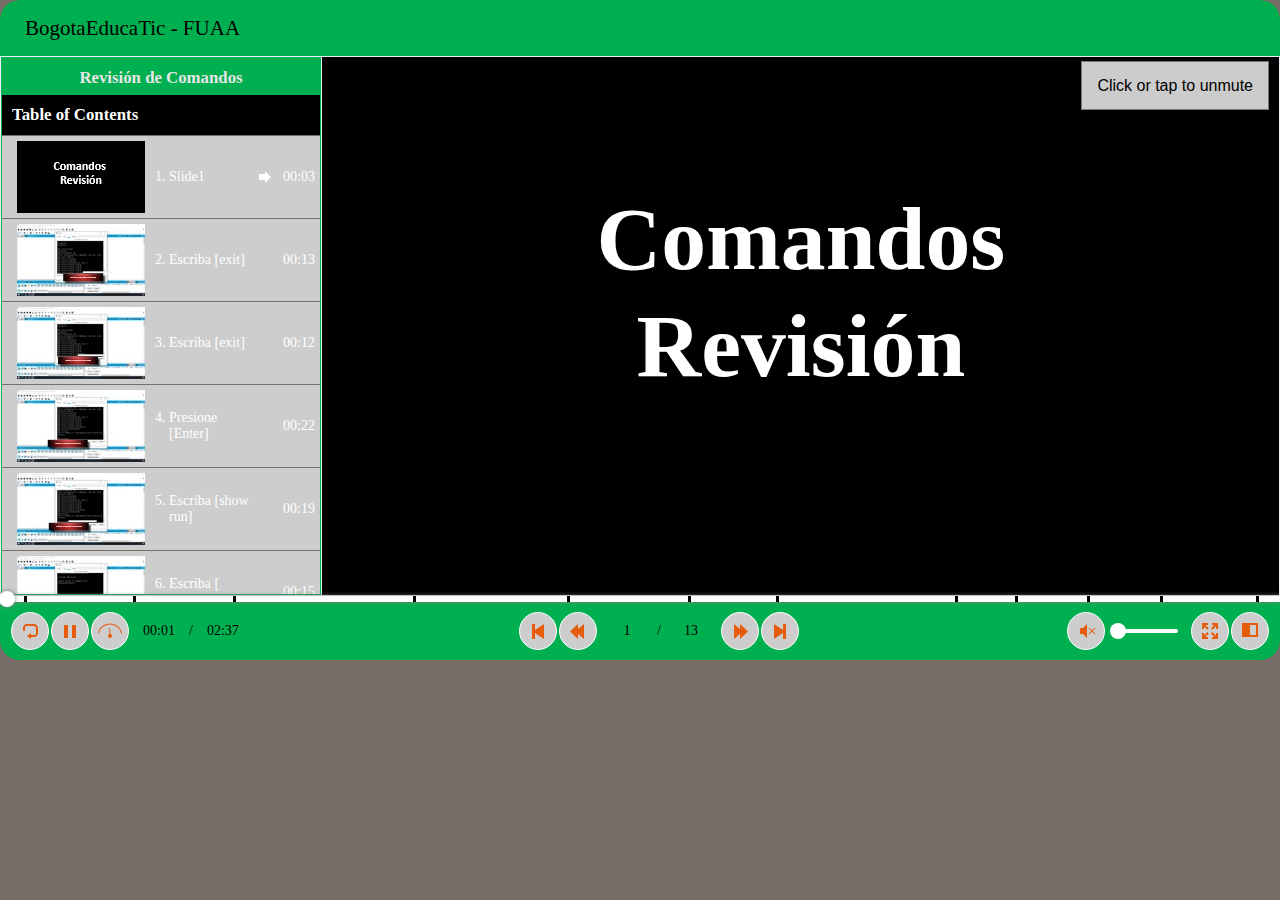
==== demo.html @ 7ae1236a "revisa comando primera" ====
﻿<!DOCTYPE html>
<html lang="es-CO" dir="ltr">
<head>
	<title>BogotaEducaTic - FUAA</title>
	<meta http-equiv="X-UA-Compatible" content="IE=Edge,chrome=1" />
	<meta http-equiv="Content-Type" content="text/html; charset=utf-8"/>
	<meta name="generator" content="ActivePresenter 7.5.4"/>
	<meta name="author" content="Revisión de Comandos" />
	<meta name="description" content=""/>
	<meta name="copyright" content=" " />
	
	<meta name="apple-mobile-web-app-capable" content="yes">
	<style>
		html {
			height: 100%;
		}
		body {
			height: 100%;
			margin: 0;
			padding: 0;
		}
		.ap-prez-container {
			position: relative;
			height: 100%;
			overflow: hidden;
			outline: none;
		}
	</style>
	<link rel="stylesheet" type="text/css" href="player/rlplayer.css" />
	<script type="text/javascript" src="player/rlplayer.js"></script>
	<script type="text/javascript" src="player/rlplayer.lang.es-CO.js"></script>
	
	
	
	
</head>
<body>
	<div id="q4gXaL83" class="ap-prez-container" lang="es-CO" dir="ltr">
		<script type="text/javascript">
			AtomiAP.open("rlprez.js", "q4gXaL83", {
				playMode: "Demo",
				preloader: {zIndex: 2,diameter: 200,density: 100,range: 1000,speed: 10,color:'#92D050',shape:'spiral'}
			});
		</script>
	</div>
</body>
</html>
---- player/rlplayer.css ----
/*!
 * ActivePresenter HTML5 Output File
 * Copyright (c) Atomi Systems, Inc. All rights reserved.
 * https://atomisystems.com/activepresenter/
 * Version: 7.5.4
 * Date: 2019.01.24
 */
.ap-no-select {
	-webkit-touch-callout: none; /* iOS Safari */
	-webkit-user-select: none; /* Safari */
	 -khtml-user-select: none; /* Konqueror HTML */
	   -moz-user-select: none; /* Firefox */
		-ms-user-select: none; /* Internet Explorer/Edge */
			user-select: none; /* Non-prefixed version, currently
								  supported by Chrome and Opera */
	cursor: default;
}

video::-webkit-media-controls { /* hide media controls by default */
	display:none !important;
}

.ap-fullscreen {
	position: absolute;
	left: 0 !important;
	top: 0 !important;
	width: 100% !important;
	height: 100% !important;
}
.ap-prez-container *:focus {
	outline: none;
}

.ap-prez-container[data-mode='1'] {
	background-color: rgb(119, 111, 103);
}

.ap-prez-container[data-mode='2'] {
	background-color: rgb(119, 111, 103);
}

.ap-prez-container[data-mode='3'] {
	background-color: rgb(119, 111, 103);
}

.ap-prez-container[data-mode='4'] {
	background-color: rgb(119, 111, 103);
}

/* Styling scrollbar - webkit only */
.ap-prez-container ::-webkit-scrollbar {
	width: 14px; /* Should greater than or equal 14px, otherwise horizontal scrollbar will display incorrectly*/
	height: 14px;
}

.ap-prez-container ::-webkit-scrollbar-track {
    background: #f1f1f1;
}

.ap-prez-container ::-webkit-scrollbar-thumb {
	background: #888;
	border-radius: 7px;
}

.ap-prez-container ::-webkit-scrollbar-thumb:hover {
	background: #555;
}

.ap-content-area {
	position: absolute;
	background-color: rgb(224, 224, 224);
	padding: 20px;
}

.ap-prez-container[data-mode='1'] .ap-content-area{
	background-color: rgb(232, 241, 250);
	padding: 1px;
}

.ap-prez-container[data-mode='2'] .ap-content-area{
	background-color: rgb(232, 241, 250);
	padding: 1px;
}

.ap-prez-container[data-mode='3'] .ap-content-area{
	background-color: rgb(232, 241, 250);
	padding: 1px;
}

.ap-prez-container[data-mode='4'] .ap-content-area{
	background-color: rgb(232, 241, 250);
	padding: 1px;
}

.ap-side-bar {
	position: absolute;
	width: 350px;
	display: flex;
	flex-direction: column;
	background-color: rgb(32, 32, 32);
	font-size: 14px;
	font-family: Tahoma;
	border-radius: 0px;
	overflow-x: hidden;
	overflow-y: auto;
}

.ap-prez-container[data-mode='1'] .ap-side-bar{
	width: 320px;
	color: rgb(230, 230, 230);
	font-family: Arial Rounded MT Bold;
	font-size: 14px;
	background-color: rgb(0, 176, 80);
}

.ap-prez-container[data-mode='2'] .ap-side-bar{
	width: 320px;
	color: rgb(230, 230, 230);
	font-family: Arial Rounded MT Bold;
	font-size: 14px;
	background-color: rgb(0, 176, 80);
}

.ap-prez-container[data-mode='3'] .ap-side-bar{
	width: 320px;
	color: rgb(230, 230, 230);
	font-family: Arial Rounded MT Bold;
	font-size: 14px;
	background-color: rgb(0, 176, 80);
}

.ap-prez-container[data-mode='4'] .ap-side-bar{
	width: 320px;
	color: rgb(230, 230, 230);
	font-family: Arial Rounded MT Bold;
	font-size: 14px;
	background-color: rgb(0, 176, 80);
}

.ap-side-bar-expand {
	width: 100% !important;
	right: 0 !important;
	border: none !important;
	border-radius: 0 !important;
	margin: 0 !important;
	min-height: 36px;
}

.ap-side-bar-expand .ap-button-icon {
	margin: auto 0 auto auto !important;
	min-width: 24px !important;
	width: 24px !important;
}

.ap-side-bar-expand svg {
	width: 24px !important;
	height: 36px !important;
}

.ap-side-bar-expand[icon-type='right'] svg:nth-child(1) {
	transform: translate(-50%, -50%) rotate(0deg) !important;
}

.ap-side-bar-expand[icon-type='left'] svg:nth-child(1) {
	transform: translate(-50%, -50%) rotate(180deg) !important;
}

.ap-side-bar-expand[icon-type='right'][data-value='true'] .ap-button-icon {
	margin-left: 0 !important;
}

.ap-prez-container[data-mode='1'] .ap-side-bar-expand svg *{
	fill: rgb(231, 92, 12);
}

.ap-prez-container[data-mode='2'] .ap-side-bar-expand svg *{
	fill: rgb(231, 92, 12);
}

.ap-prez-container[data-mode='3'] .ap-side-bar-expand svg *{
	fill: rgb(231, 92, 12);
}

.ap-prez-container[data-mode='4'] .ap-side-bar-expand svg *{
	fill: rgb(231, 92, 12);
}

.ap-presenter-info {
	display: flex;
	flex-direction: column;
	flex-shrink: 0;
	min-height: 1px; /*IE11*/
	margin: 1px;
}

.ap-presenter-info .ap-company-logo {
	display: block;
	width: 100%;
	min-height: 1px; /*IE11*/
}

.ap-presenter-info .ap-company-logo > img {
	display: block;
	margin: auto;
	max-width: 100%;
}

.ap-presenter-info .ap-presenter-image {
	display: block;
	width: 100%;
	min-height: 1px; /*IE11*/
}
.ap-presenter-info .ap-presenter-image > img {
	display: block;
	margin: auto;
	max-width: 100%;
	border-bottom: 1px solid rgb(127, 127, 127);
}
.ap-prez-container[data-mode='1'] .ap-presenter-info .ap-presenter-image > img {
	border-bottom-color: rgb(119, 111, 103);
}
.ap-prez-container[data-mode='2'] .ap-presenter-info .ap-presenter-image {
	border-bottom-color: rgb(119, 111, 103);
}
.ap-prez-container[data-mode='3'] .ap-presenter-info .ap-presenter-image {
	border-bottom-color: rgb(119, 111, 103);
}
.ap-prez-container[data-mode='4'] .ap-presenter-info .ap-presenter-image {
	border-bottom-color: rgb(119, 111, 103);
}

.ap-presenter-info .ap-presenter-video {
	display: block;
	max-width: 100%;
	min-height: 1px; /*IE11*/
	border-bottom: 1px solid rgb(127, 127, 127);
}
.ap-prez-container[data-mode='1'] .ap-presenter-info .ap-presenter-video {
	border-bottom-color: rgb(119, 111, 103);
}
.ap-prez-container[data-mode='2'] .ap-presenter-info .ap-presenter-video {
	border-bottom-color: rgb(119, 111, 103);
}
.ap-prez-container[data-mode='3'] .ap-presenter-info .ap-presenter-video {
	border-bottom-color: rgb(119, 111, 103);
}
.ap-prez-container[data-mode='4'] .ap-presenter-info .ap-presenter-video {
	border-bottom-color: rgb(119, 111, 103);
}
.ap-presenter-info .ap-presenter-video > video {
	display: block;
	margin: auto;
	max-width: 100%;
	max-height: 100%;
}

.ap-presenter-info .ap-presenter-name {
	padding: 10px 5px 5px 5px;
	text-align: center;
	font-weight: bold;
	font-size: 120%;
}

.ap-presenter-info .ap-presenter-desc {
	padding: 5px 5px 10px 5px;
	text-align: center;
	overflow: auto;
}

.ap-stage {
	width: 100%;
	height: 100%;
	position: absolute;
	text-decoration-skip-ink: none; /* Chrome only */
}

.ap-canvas {
	position: absolute;
	-webkit-overflow-scrolling: touch;
}

.ap-prez-state-btn {
	position: absolute;
	left: 50%;
	top: 50%;
	transform: translate(-50%, -50%) scale(0.1, 0.1);
	z-index: 1000;
	width: 128px;
	height: 128px;
	background-color: rgba(127, 127, 127, 0.5);
	transition: all 1.5s;
}

.ap-prez-state-btn[data-animating='false'] {
	opacity: 1;
	transform: translate(-50%, -50%) scale(0.1, 0.1);
}

.ap-prez-state-btn[data-animating='true'] {
	opacity: 0;
	transform: translate(-50%, -50%) scale(1, 1);
}

.ap-prez-state-btn svg {
	position: absolute;
	left: 50%;
	top: 50%;
	transform: translate(-50%, -50%) scale(3, 3);
}

.ap-prez-state-btn svg * {
	fill: rgb(255, 255, 255);
}

.ap-child-expand {
	position: absolute;
	top: 0px;
	left: 0px;
	width: 100%;
	height: 100%;
}
/* drop holder in sequence question */
.ap-ctrl-drop-placeholder {
	border: 2px solid yellow;
	margin: -2px;		/* = -border-width: to position correctly */
}

.ap-ctrl-dragsource-hilight,
.ap-ctrl-droptarget-hilight {
	outline: 2px solid yellow;
	outline-offset: 2px;
}
/*------------------------ Popup ------------------------*/
.ap-popup {
	top: 0;
	left: 0;
	z-index: 10;
	text-align: left;
	position: relative;
	border: 10px solid;
	width: 370px;
	padding: 10px;
	background-clip: padding-box;
	box-shadow: 0 4px 8px 0 rgba(0, 0, 0, 0.86), 0 6px 20px 0 rgba(0, 0, 0, 0.9);
}

.ap-prez-container[data-mode='1'] .ap-popup {
	font-family: Arial Rounded MT Bold;
	font-size: 14px;
	color: rgb(0, 0, 0);
	background-color: rgb(119, 111, 103);
	border-color: rgb(20, 94, 168);
}

.ap-prez-container[data-mode='2'] .ap-popup {
	font-family: Arial Rounded MT Bold;
	font-size: 14px;
	color: rgb(0, 0, 0);
	background-color: rgb(119, 111, 103);
	border-color: rgb(20, 94, 168);
}

.ap-prez-container[data-mode='3'] .ap-popup {
	font-family: Arial Rounded MT Bold;
	font-size: 14px;
	color: rgb(0, 0, 0);
	background-color: rgb(119, 111, 103);
	border-color: rgb(20, 94, 168);
}

.ap-prez-container[data-mode='4'] .ap-popup {
	font-family: Arial Rounded MT Bold;
	font-size: 14px;
	color: rgb(0, 0, 0);
	background-color: rgb(119, 111, 103);
	border-color: rgb(20, 94, 168);
}

.ap-popup .ap-popup-footer {
	border-top: 1px solid #DDDDDD;
	padding-top: 5px;
	margin-top: 10px;
	text-align: right;
}

.ap-popup .ap-popup-close {
	position: relative;
	display: inline-block;
	width: 20px;
	height: 20px;
	overflow: hidden;
}

.ap-popup .ap-popup-close::before {
	height: 8px;
	margin-top: -4px;
	transform: rotate(45deg);
	content: '';
	position: absolute;
	height: 3px;
	width: 100%;
	top: 50%;
	left: 0;
	margin-top: -1px;
}

.ap-prez-container[data-mode='1'] .ap-popup .ap-popup-close::before {
	background: rgb(0, 0, 0);
}

.ap-prez-container[data-mode='2'] .ap-popup .ap-popup-close::before {
	background: rgb(0, 0, 0);
}

.ap-prez-container[data-mode='3'] .ap-popup .ap-popup-close::before {
	background: rgb(0, 0, 0);
}

.ap-prez-container[data-mode='4'] .ap-popup .ap-popup-close::before {
	background: rgb(0, 0, 0);
}

.ap-popup .ap-popup-close::after {
	height: 8px;
	margin-top: -4px;
	transform: rotate(-45deg);
	content: '';
	position: absolute;
	height: 3px;
	width: 100%;
	top: 50%;
	left: 0;
	margin-top: -1px;
}

.ap-prez-container[data-mode='1'] .ap-popup .ap-popup-close::after {
	background: rgb(0, 0, 0);
}

.ap-prez-container[data-mode='2'] .ap-popup .ap-popup-close::after {
	background: rgb(0, 0, 0);
}

.ap-prez-container[data-mode='3'] .ap-popup .ap-popup-close::after {
	background: rgb(0, 0, 0);
}

.ap-prez-container[data-mode='4'] .ap-popup .ap-popup-close::after {
	background: rgb(0, 0, 0);
}

.ap-popup-overlay {
	position: absolute;
	top: 0px;
	left: 0px;
	height:100%;
	width:100%;
}

.ap-popup-hide {
	z-index:-10;
}

.ap-popup-overlayBG {
	background-color: #000;
	opacity: 0.5;
	z-index: 9;
}

.ap-popup *:focus {
	outline: #808080 dotted 1px;
}

/* attached resources */
.ap-resources-container {
	flex: 1;
	display: flex;
	flex-direction: column;
	margin: 1px;
	font-size: 13px;
	font-family: Tahoma;
	background-color: rgb(32, 32, 32);
	color: rgb(255, 255, 255);
	min-height: 0; /* Edge, FF issue */
}

.ap-prez-container > .ap-resources-container {
	border: 1px solid rgb(127, 127, 127);
	box-shadow: 0px 0px 5px rgb(0, 0, 0);
	margin: 15px;
	z-index: 5;
}

.ap-prez-container[data-mode='1'] .ap-resources-container {
	font-size: 14px;
	font-family: Arial Rounded MT Bold;
	background-color: rgb(0, 176, 240);
	color: rgb(0, 0, 0);
	border-color: rgb(20, 94, 168);
}

.ap-prez-container[data-mode='2'] .ap-resources-container {
	font-size: 14px;
	font-family: Arial Rounded MT Bold;
	background-color: rgb(0, 176, 240);
	color: rgb(0, 0, 0);
	border-color: rgb(20, 94, 168);
}

.ap-prez-container[data-mode='3'] .ap-resources-container {
	font-size: 14px;
	font-family: Arial Rounded MT Bold;
	background-color: rgb(0, 176, 240);
	color: rgb(0, 0, 0);
	border-color: rgb(20, 94, 168);
}

.ap-prez-container[data-mode='4'] .ap-resources-container {
	font-size: 14px;
	font-family: Arial Rounded MT Bold;
	background-color: rgb(0, 176, 240);
	color: rgb(0, 0, 0);
	border-color: rgb(20, 94, 168);
}

.ap-resources-container *:focus {
	outline: #808080 dotted 1px;
}

.ap-resources-pane-header {
	flex: none;
	border-bottom: 1px solid rgb(127, 127, 127);
	display: flex;
	flex-direction: row;
	padding: 10px;
}
.ap-prez-container[data-mode='1'] .ap-resources-pane-header {
	border-bottom-color: rgb(119, 111, 103);
}
.ap-prez-container[data-mode='2'] .ap-resources-pane-header {
	border-bottom-color: rgb(119, 111, 103);
}
.ap-prez-container[data-mode='3'] .ap-resources-pane-header {
	border-bottom-color: rgb(119, 111, 103);
}
.ap-prez-container[data-mode='4'] .ap-resources-pane-header {
	border-bottom-color: rgb(119, 111, 103);
}

.ap-resources-pane-content {
	overflow-y: auto;
	height: 100%;
}

.ap-resources-pane-content li {
	margin: 10px 10px 10px 0px;
}

.ap-resources-pane-content li a {
	text-decoration: none;
}

.ap-prez-container[data-mode='1'] .ap-resources-pane-content li a {
	color: rgb(0, 0, 0);
}
.ap-prez-container[data-mode='2'] .ap-resources-pane-content li a {
	color: rgb(0, 0, 0);
}
.ap-prez-container[data-mode='3'] .ap-resources-pane-content li a {
	color: rgb(0, 0, 0);
}
.ap-prez-container[data-mode='4'] .ap-resources-pane-content li a {
	color: rgb(0, 0, 0);
}

.ap-resources-pane-content li a:hover{
	text-decoration: underline;
}

/*------------------------ Table of contents ------------------------*/

.ap-toc-container {
	flex: 1;
	display: flex;
	flex-direction: column;
	margin: 1px;
	font-size: 13px;
	font-family: Tahoma;
	background-color: rgb(32, 32, 32);
	color: rgb(255, 255, 255);
	min-height: 0; /* Edge, FF issue */
}

.ap-toc-content-wrapper {
	flex: 1;
	min-height: 200px;
}

.ap-prez-container > .ap-toc-container {
	border: 1px solid rgb(224, 224, 224);
	box-shadow: 0px 0px 5px rgb(0, 0, 0);
	margin: 15px;
	z-index: 5;
}

.ap-prez-container[data-mode='1'] .ap-toc-container {
	font-size: 14px;
	font-family: Arial Rounded MT Bold;
	background-color: rgb(0, 0, 0);
	color: rgb(255, 255, 255);
	border-color: rgb(20, 94, 168);
}

.ap-prez-container[data-mode='2'] .ap-toc-container {
	font-size: 14px;
	font-family: Arial Rounded MT Bold;
	background-color: rgb(0, 0, 0);
	color: rgb(255, 255, 255);
	border-color: rgb(20, 94, 168);
}

.ap-prez-container[data-mode='3'] .ap-toc-container {
	font-size: 14px;
	font-family: Arial Rounded MT Bold;
	background-color: rgb(0, 0, 0);
	color: rgb(255, 255, 255);
	border-color: rgb(20, 94, 168);
}

.ap-prez-container[data-mode='4'] .ap-toc-container {
	font-size: 14px;
	font-family: Arial Rounded MT Bold;
	background-color: rgb(0, 0, 0);
	color: rgb(255, 255, 255);
	border-color: rgb(20, 94, 168);
}

.ap-toc-container *:focus {
	outline: #808080 dotted 1px;
}

.ap-toc-header {
	flex: none;
	border-bottom: 1px solid rgb(127, 127, 127);
	display: flex;
	flex-direction: row;
	padding: 10px;
}
.ap-prez-container[data-mode='1'] .ap-toc-header {
	border-bottom-color: rgb(119, 111, 103);
	background-color: rgb(0, 0, 0);
}
.ap-prez-container[data-mode='2'] .ap-toc-header {
	border-bottom-color: rgb(119, 111, 103);
	background-color: rgb(0, 0, 0);
}
.ap-prez-container[data-mode='3'] .ap-toc-header {
	border-bottom-color: rgb(119, 111, 103);
	background-color: rgb(0, 0, 0);
}
.ap-prez-container[data-mode='4'] .ap-toc-header {
	border-bottom-color: rgb(119, 111, 103);
	background-color: rgb(0, 0, 0);
}

.ap-toc-header > .ap-toc-header-text {
	display: inline-block;
	flex: 1;
	font-weight: bold;
	font-size: 120%;
	margin-top: auto;
	margin-bottom: auto;
}

.ap-toc-header > .ap-button {
	display: inline-block;
	margin-top: auto;
	margin-bottom: auto;
	width: 36px;
	height: 28px;
	border: none;
	border-radius: 0px;
}

.ap-toc {
	width: 100%;
	border-spacing: 0px;
}

.ap-toc td {
	padding: 5px;
	border-bottom: 1px solid rgb(127, 127, 127);
}

/* table of contents entries */
.ap-toc-entry {
	height: 40px;
}
.ap-prez-container[data-mode='1'] .ap-toc-entry td {
	border-bottom-color: rgb(119, 111, 103);
}
.ap-prez-container[data-mode='2'] .ap-toc-entry td {
	border-bottom-color: rgb(119, 111, 103);
}
.ap-prez-container[data-mode='3'] .ap-toc-entry td {
	border-bottom-color: rgb(119, 111, 103);
}
.ap-prez-container[data-mode='4'] .ap-toc-entry td {
	border-bottom-color: rgb(119, 111, 103);
}

.ap-prez-container[data-mode='1'] .ap-toc-entry[data-status="incomplete"] {
	background-color: rgb(205, 205, 205);
}

.ap-prez-container[data-mode='2'] .ap-toc-entry[data-status="incomplete"] {
	background-color: rgb(205, 205, 205);
}

.ap-prez-container[data-mode='3'] .ap-toc-entry[data-status="incomplete"] {
	background-color: rgb(205, 205, 205);
}

.ap-prez-container[data-mode='4'] .ap-toc-entry[data-status="incomplete"] {
	background-color: rgb(205, 205, 205);
}

.ap-prez-container[data-mode='1'] .ap-toc-entry:hover[data-status="incomplete"] {
	background-color: rgb(146, 208, 80);
}

.ap-prez-container[data-mode='2'] .ap-toc-entry:hover[data-status="incomplete"] {
	background-color: rgb(146, 208, 80);
}

.ap-prez-container[data-mode='3'] .ap-toc-entry:hover[data-status="incomplete"] {
	background-color: rgb(146, 208, 80);
}

.ap-prez-container[data-mode='4'] .ap-toc-entry:hover[data-status="incomplete"] {
	background-color: rgb(146, 208, 80);
}

.ap-prez-container[data-mode='1'] .ap-toc-entry[data-status="current"] {
	background-color: rgb(205, 205, 205);
}

.ap-prez-container[data-mode='2'] .ap-toc-entry[data-status="current"] {
	background-color: rgb(205, 205, 205);
}

.ap-prez-container[data-mode='3'] .ap-toc-entry[data-status="current"] {
	background-color: rgb(205, 205, 205);
}

.ap-prez-container[data-mode='4'] .ap-toc-entry[data-status="current"] {
	background-color: rgb(205, 205, 205);
}

.ap-prez-container[data-mode='1'] .ap-toc-entry:hover[data-status="current"] {
	background-color: rgb(146, 208, 80);
}

.ap-prez-container[data-mode='2'] .ap-toc-entry:hover[data-status="current"] {
	background-color: rgb(146, 208, 80);
}

.ap-prez-container[data-mode='3'] .ap-toc-entry:hover[data-status="current"] {
	background-color: rgb(146, 208, 80);
}

.ap-prez-container[data-mode='4'] .ap-toc-entry:hover[data-status="current"] {
	background-color: rgb(146, 208, 80);
}

.ap-prez-container[data-mode='1'] .ap-toc-entry[data-status="completed"] {
	background-color: rgb(119, 111, 103);
}

.ap-prez-container[data-mode='2'] .ap-toc-entry[data-status="completed"] {
	background-color: rgb(119, 111, 103);
}

.ap-prez-container[data-mode='3'] .ap-toc-entry[data-status="completed"] {
	background-color: rgb(119, 111, 103);
}

.ap-prez-container[data-mode='4'] .ap-toc-entry[data-status="completed"] {
	background-color: rgb(119, 111, 103);
}

.ap-prez-container[data-mode='1'] .ap-toc-entry:hover[data-status="completed"] {
	background-color: rgb(146, 208, 80);
}

.ap-prez-container[data-mode='2'] .ap-toc-entry:hover[data-status="completed"] {
	background-color: rgb(146, 208, 80);
}

.ap-prez-container[data-mode='3'] .ap-toc-entry:hover[data-status="completed"] {
	background-color: rgb(146, 208, 80);
}

.ap-prez-container[data-mode='4'] .ap-toc-entry:hover[data-status="completed"] {
	background-color: rgb(146, 208, 80);
}

.ap-toc-entry-content {
	width: 100%;
	display: table;
	padding-left: 5px;
}

.ap-toc-entry-icon {
	width: 16px;
	height: 16px;
	display: table-cell;
	vertical-align: middle;
	cursor: pointer;
}

.ap-toc-entry .ap-toc-entry-icon svg {
	display: none;
}

.ap-toc-entry[aria-expanded="false"] .ap-toc-entry-icon svg:nth-child(1) {
	display: block;
}

.ap-toc-entry[aria-expanded="true"] .ap-toc-entry-icon svg:nth-child(2) {
	display: block;
}

.ap-toc-entry-thumbnail {
	padding-right: 5px;
	display: table-cell;
	vertical-align: middle;
}

.ap-toc-entry-content-text {
	width: 100%;
	display: table-cell;
	padding-left: 5px;
	vertical-align: middle;
}

.ap-toc-entry-numbering {
	padding-right: 5px;
	display: table-cell;
}

.ap-toc-entry-content-slide-name {
	padding-left: 3px;
	display: table-cell;
	width: 100%;
}

.ap-toc-entry-status-icon {
	width: 16px;
	height: 16px;
	display: table-cell;
	vertical-align: middle;
}

.ap-toc-entry .ap-toc-entry-status-icon svg {
	display: none;
}

.ap-toc-entry[data-status="current"] .ap-toc-entry-status-icon svg:nth-child(1) {
	display: block;
}

.ap-toc-entry[data-status="completed"] .ap-toc-entry-status-icon svg:nth-child(2) {
	display: block;
}

.ap-prez-container[data-mode='1'] .ap-toc-entry .ap-toc-entry-icon svg *,
.ap-prez-container[data-mode='1'] .ap-toc-entry .ap-toc-entry-status-icon svg * {
	fill: rgb(255, 255, 255) !important;
}

.ap-prez-container[data-mode='2'] .ap-toc-entry .ap-toc-entry-icon svg *,
.ap-prez-container[data-mode='2'] .ap-toc-entry .ap-toc-entry-status-icon svg * {
	fill: rgb(255, 255, 255) !important;
}

.ap-prez-container[data-mode='3'] .ap-toc-entry .ap-toc-entry-icon svg *,
.ap-prez-container[data-mode='3'] .ap-toc-entry .ap-toc-entry-status-icon svg * {
	fill: rgb(255, 255, 255) !important;
}

.ap-prez-container[data-mode='4'] .ap-toc-entry .ap-toc-entry-icon svg *,
.ap-prez-container[data-mode='4'] .ap-toc-entry .ap-toc-entry-status-icon svg * {
	fill: rgb(255, 255, 255) !important;
}

.ap-toc-entry-duration {
	text-align: center;
	vertical-align: middle;
	display: table-cell;
}

/* Button and label */
.ap-button {
	position: relative;
	display: flex;
	margin: auto 1px auto 1px;
	border-style: solid;
	border-width: 1px;
	background-color: none;
	border-color: rgb(127, 127, 127);
	border-radius: 50%;
	height: 36px; /*IE11*/
	align-items: center;
}

.ap-button:focus {
	outline: #808080 dotted 1px;
}

.ap-button[data-has-label='true'] {
	border-radius: 5px;
}

.ap-button-icon {
	min-width: 36px;  /*IE11*/
	width: 36px;
	height: 36px;
	pointer-events: none;
}

.ap-button .ap-button-icon {
	display: inline-block;
	position: relative;
	margin: auto;
}

.ap-button[data-has-icon='false'] .ap-button-icon {
	display: none;
}

.ap-button .ap-button-label {
	display: none;
}

.ap-button[data-has-label='true'] .ap-button-label {
	display: inline-block;
	position: relative;
	margin: auto;
	padding: 0px 10px 0px 0px;
	vertical-align: center; /*IE11*/
	pointer-events: none;
	text-transform: uppercase;
	white-space: nowrap;
}

.ap-prez-container[data-mode='1'] .ap-button {
	background-color: rgb(205, 205, 205);
	border-color: rgb(255, 255, 255);
}

.ap-prez-container[data-mode='2'] .ap-button {
	background-color: rgb(205, 205, 205);
	border-color: rgb(255, 255, 255);
}

.ap-prez-container[data-mode='3'] .ap-button {
	background-color: rgb(205, 205, 205);
	border-color: rgb(255, 255, 255);
}

.ap-prez-container[data-mode='4'] .ap-button {
	background-color: rgb(205, 205, 205);
	border-color: rgb(255, 255, 255);
}

.ap-prez-container[data-mode='1'] .ap-button:hover {
	background-color: rgb(0, 0, 0);
}

.ap-prez-container[data-mode='2'] .ap-button:hover {
	background-color: rgb(0, 0, 0);
}

.ap-prez-container[data-mode='3'] .ap-button:hover {
	background-color: rgb(0, 0, 0);
}

.ap-prez-container[data-mode='4'] .ap-button:hover {
	background-color: rgb(0, 0, 0);
}

.ap-prez-container[data-mode='1'] .ap-button:active {
	background-color: rgb(119, 111, 103);
}

.ap-prez-container[data-mode='2'] .ap-button:active {
	background-color: rgb(119, 111, 103);
}

.ap-prez-container[data-mode='3'] .ap-button:active {
	background-color: rgb(119, 111, 103);
}

.ap-prez-container[data-mode='4'] .ap-button:active {
	background-color: rgb(119, 111, 103);
}

.ap-button svg {
	position: absolute;
	display: block;
	width: 36px;
	height: 28px;
	top: 50%;
	left: 50%;
	transform: translate(-50%, -50%);
	pointer-events: none;
}

.ap-prez-container[data-mode='1'] .ap-button svg * {
	fill: rgb(231, 92, 12) !important;
}

.ap-prez-container[data-mode='2'] .ap-button svg * {
	fill: rgb(231, 92, 12) !important;
}

.ap-prez-container[data-mode='3'] .ap-button svg * {
	fill: rgb(231, 92, 12) !important;
}

.ap-prez-container[data-mode='4'] .ap-button svg * {
	fill: rgb(231, 92, 12) !important;
}

.ap-prez-container[data-mode='1'] .ap-button:hover svg * {
	fill: rgb(146, 208, 80) !important;
}

.ap-prez-container[data-mode='2'] .ap-button:hover svg * {
	fill: rgb(146, 208, 80) !important;
}

.ap-prez-container[data-mode='3'] .ap-button:hover svg * {
	fill: rgb(146, 208, 80) !important;
}

.ap-prez-container[data-mode='4'] .ap-button:hover svg * {
	fill: rgb(146, 208, 80) !important;
}

.ap-prez-container[data-mode='1'] .ap-button:active svg * {
	fill: rgb(0, 0, 0) !important;
}

.ap-prez-container[data-mode='2'] .ap-button:active svg * {
	fill: rgb(0, 0, 0) !important;
}

.ap-prez-container[data-mode='3'] .ap-button:active svg * {
	fill: rgb(0, 0, 0) !important;
}

.ap-prez-container[data-mode='4'] .ap-button:active svg * {
	fill: rgb(0, 0, 0) !important;
}

.ap-prez-container[data-mode='1'] .ap-button .ap-button-label {
	color: rgb(231, 92, 12) !important;
}

.ap-prez-container[data-mode='2'] .ap-button .ap-button-label {
	color: rgb(231, 92, 12) !important;
}

.ap-prez-container[data-mode='3'] .ap-button .ap-button-label {
	color: rgb(231, 92, 12) !important;
}

.ap-prez-container[data-mode='4'] .ap-button .ap-button-label {
	color: rgb(231, 92, 12) !important;
}

.ap-prez-container[data-mode='1'] .ap-button:hover .ap-button-label {
	color: rgb(146, 208, 80) !important;
}

.ap-prez-container[data-mode='2'] .ap-button:hover .ap-button-label {
	color: rgb(146, 208, 80) !important;
}

.ap-prez-container[data-mode='3'] .ap-button:hover .ap-button-label {
	color: rgb(146, 208, 80) !important;
}

.ap-prez-container[data-mode='4'] .ap-button:hover .ap-button-label {
	color: rgb(146, 208, 80) !important;
}

.ap-prez-container[data-mode='1'] .ap-button:active .ap-button-label {
	color: rgb(0, 0, 0) !important;
}

.ap-prez-container[data-mode='2'] .ap-button:active .ap-button-label {
	color: rgb(0, 0, 0) !important;
}

.ap-prez-container[data-mode='3'] .ap-button:active .ap-button-label {
	color: rgb(0, 0, 0) !important;
}

.ap-prez-container[data-mode='4'] .ap-button:active .ap-button-label {
	color: rgb(0, 0, 0) !important;
}

/* Tool-specific css */
.ap-button.ap-tool-play[data-value="false"] svg:nth-child(1){
	display: none;
}

.ap-button.ap-tool-play[data-value="true"] svg:nth-child(2){
	display: none;
}

.ap-button.ap-tool-speed svg {
	display: none;
}

.ap-button.ap-tool-speed[data-value="0.5"] svg:nth-child(1){
	display: block;
}

.ap-button.ap-tool-speed[data-value="1"] svg:nth-child(2){
	display: block;
}

.ap-button.ap-tool-speed[data-value="1.5"] svg:nth-child(3){
	display: block;
}

.ap-button.ap-tool-speed[data-value="2"] svg:nth-child(4){
	display: block;
}

.ap-button.ap-tool-sound[data-value="true"] svg:nth-child(1){
	display: none;
}

.ap-button.ap-tool-sound[data-value="false"] svg:nth-child(2){
	display: none;
}

.ap-button.ap-tool-toc[data-value="true"] svg:nth-child(1){
	display: none;
}

.ap-button.ap-tool-toc[data-value="false"] svg:nth-child(2){
	display: none;
}

.ap-button.ap-tool-sidebar[data-value="true"] svg:nth-child(1){
	display: none;
}

.ap-button.ap-tool-sidebar[data-value="false"] svg:nth-child(2){
	display: none;
}

.ap-button.ap-tool-cc[data-value="true"] svg:nth-child(1){
	display: none;
}

.ap-button.ap-tool-cc[data-value="false"] svg:nth-child(2){
	display: none;
}

.ap-button.ap-tool-displaymode svg {
	display: none;
}

.ap-button.ap-tool-displaymode[data-value="0"] svg:nth-child(1){
	display: block;
}

.ap-button.ap-tool-displaymode[data-value="1"] svg:nth-child(2){
	display: block;
}

.ap-button.ap-tool-displaymode[data-value="2"] svg:nth-child(3){
	display: block;
}
/* Label */

.ap-label {
	position: relative;
	display: inline-block;
	min-width: 36px;
	background-color: none;
	margin: auto 1px auto 1px;
	text-align: center;
	padding: 0px 10px 0px 10px;
}

/* Slider */
.ap-slider {
	position: relative;
	display: inline-block;
	overflow: visible;
	min-width: 60px;
	height: 36px;
	background-color: none;
	margin: auto 12px auto 12px;
	flex-shrink: 1;
	-ms-flex-negative: 2;
}

.ap-slider:focus {
	outline: #808080 dotted 1px;
}

.ap-slider-thumb {
	position: absolute;
	display: block;
	top: 50%;
	left: 0px;
	transform: translate(0, -50%);
	cursor: pointer;
	height: 16px;
	width: 16px;
	background-color: rgb(255, 255, 255);
	border: none;
	border-radius: 50%;
}

.ap-prez-container[data-mode='1'] .ap-slider-thumb {
	background-color: rgb(255, 255, 255);
}

.ap-prez-container[data-mode='2'] .ap-slider-thumb {
	background-color: rgb(255, 255, 255);
}

.ap-prez-container[data-mode='3'] .ap-slider-thumb {
	background-color: rgb(255, 255, 255);
}

.ap-prez-container[data-mode='4'] .ap-slider-thumb {
	background-color: rgb(255, 255, 255);
}

.ap-prez-container[data-mode='1'] .ap-slider-thumb:hover {
	background-color: rgb(205, 205, 205);
}

.ap-prez-container[data-mode='2'] .ap-slider-thumb:hover {
	background-color: rgb(205, 205, 205);
}

.ap-prez-container[data-mode='3'] .ap-slider-thumb:hover {
	background-color: rgb(205, 205, 205);
}

.ap-prez-container[data-mode='4'] .ap-slider-thumb:hover {
	background-color: rgb(205, 205, 205);
}

.ap-slider-track {
	position: absolute;
	display: block;
	width: 100%;
	left: 0px;
	top: 50%;
	height: 4px;
	transform: translate(0, -50%);
	background-color: rgb(255, 255, 255);
	border-radius: 2px;
}

.ap-prez-container[data-mode='1'] .ap-slider-track {
	background-color: rgb(255, 255, 255);
}

.ap-prez-container[data-mode='2'] .ap-slider-track {
	background-color: rgb(255, 255, 255);
}

.ap-prez-container[data-mode='3'] .ap-slider-track {
	background-color: rgb(255, 255, 255);
}

.ap-prez-container[data-mode='4'] .ap-slider-track {
	background-color: rgb(255, 255, 255);
}

.ap-slider-track-lower {
	display: block;
	height: 100%;
	top: 0px;
	left: 0px;
	width: 0%;
	background-color: rgb(255, 0, 0);
	border-radius: 2px;
}

.ap-prez-container[data-mode='1'] .ap-slider-track-lower {
	background-color: rgb(241, 241, 241);
}

.ap-prez-container[data-mode='2'] .ap-slider-track-lower {
	background-color: rgb(241, 241, 241);
}

.ap-prez-container[data-mode='3'] .ap-slider-track-lower {
	background-color: rgb(241, 241, 241);
}

.ap-prez-container[data-mode='4'] .ap-slider-track-lower {
	background-color: rgb(241, 241, 241);
}

.ap-slider-marker {
	position: absolute;
	display: block;
	height: 100%;
	top: 0px;
	left: 0px;
	width: 3px;
	background-color: rgb(255, 255, 0);
}

.ap-prez-container[data-mode='1'] .ap-slider-marker {
	background-color: rgb(0, 0, 0);
}

.ap-prez-container[data-mode='2'] .ap-slider-marker {
	background-color: rgb(0, 0, 0);
}

.ap-prez-container[data-mode='3'] .ap-slider-marker {
	background-color: rgb(0, 0, 0);
}

.ap-prez-container[data-mode='4'] .ap-slider-marker {
	background-color: rgb(0, 0, 0);
}

.ap-slider-tooltip {
	display:none;
	position:absolute;
	width: auto;
	height: auto;
	text-align: center;
	padding: 10px;
	border-radius: 5px;
	border: 1px solid rgb(127, 127, 127);
	box-shadow: 0px 0px 5px rgb(0, 0, 0);
}

.ap-slider-tooltip img {
	padding: 10px;
	width: 128px;
	height: 72px;
}
/* Toolbars */

.ap-toolbar {
	font-size: 13px;
	font-family: Tahoma;
	color: rgb(255, 255, 255);
	background-color: rgb(32, 32, 32);
	z-index: 3;
	/* IE 11 */
	min-height: 1px;
	align-items: center;
}

.ap-prez-container[data-mode='1'] .ap-toolbar,
.ap-prez-container[data-mode='1'] .ap-slider-tooltip {
	font-size: 14px;
	font-family: Arial Rounded MT Bold;
	color: rgb(0, 0, 0);
	background-color: rgb(0, 176, 80);
	border-color: rgb(20, 94, 168);
}

.ap-prez-container[data-mode='2'] .ap-toolbar,
.ap-prez-container[data-mode='2'] .ap-slider-tooltip {
	font-size: 14px;
	font-family: Arial Rounded MT Bold;
	color: rgb(0, 0, 0);
	background-color: rgb(0, 176, 80);
	border-color: rgb(20, 94, 168);
}

.ap-prez-container[data-mode='3'] .ap-toolbar,
.ap-prez-container[data-mode='3'] .ap-slider-tooltip {
	font-size: 14px;
	font-family: Arial Rounded MT Bold;
	color: rgb(0, 0, 0);
	background-color: rgb(0, 176, 80);
	border-color: rgb(20, 94, 168);
}

.ap-prez-container[data-mode='4'] .ap-toolbar,
.ap-prez-container[data-mode='4'] .ap-slider-tooltip {
	font-size: 14px;
	font-family: Arial Rounded MT Bold;
	color: rgb(0, 0, 0);
	background-color: rgb(0, 176, 80);
	border-color: rgb(20, 94, 168);
}

.ap-toolbar-top {
	position: absolute;
	display: flex;
	justify-content: space-between;
	z-index: 3;
	padding: 10px;
	min-height: 36px; /* No resource button */
}

.ap-toolbar-top > .ap-tool-projectname {
	font-size: 150%;
	margin-left: 15px;
}

.ap-toolbar-bottom {
	position: absolute;
	display: flex;
	justify-content: space-between;
	z-index: 3;
	padding: 10px;
}

/* menu and menu items */
.ap-menu {
	font-family: Tahoma;
	font-size: 13px;
	color: rgb(255, 255, 255);
	background-color: rgb(32, 32, 32);
	border: 1px solid rgb(127, 127, 127);
	border-radius: 3px;
	padding: 2px;
	display: table;
	z-index: 5;
	position: absolute;
	width: max-content;
	box-shadow: 0px 0px 5px rgb(0, 0, 0);
}

.ap-prez-container[data-mode='1'] .ap-menu {
	font-family: Arial Rounded MT Bold;
	font-size: 14px;
	color: rgb(0, 0, 0);
	background-color: rgb(119, 111, 103);
	border-color: rgb(20, 94, 168);
}

.ap-prez-container[data-mode='2'] .ap-menu {
	font-family: Arial Rounded MT Bold;
	font-size: 14px;
	color: rgb(0, 0, 0);
	background-color: rgb(119, 111, 103);
	border-color: rgb(20, 94, 168);
}

.ap-prez-container[data-mode='3'] .ap-menu {
	font-family: Arial Rounded MT Bold;
	font-size: 14px;
	color: rgb(0, 0, 0);
	background-color: rgb(119, 111, 103);
	border-color: rgb(20, 94, 168);
}

.ap-prez-container[data-mode='4'] .ap-menu {
	font-family: Arial Rounded MT Bold;
	font-size: 14px;
	color: rgb(0, 0, 0);
	background-color: rgb(119, 111, 103);
	border-color: rgb(20, 94, 168);
}

.ap-menu-item {
	display: table-row;
	cursor: pointer;
	line-height: 2.5;
	white-space: nowrap;
	height: 36px;
	background-color: none;
}

.ap-menu-item:focus {
	outline: #808080 dotted 1px;
}

.ap-prez-container[data-mode='1'] .ap-menu-item:hover {
	background-color:rgb(48, 131, 214);
}

.ap-prez-container[data-mode='2'] .ap-menu-item:hover {
	background-color:rgb(48, 131, 214);
}

.ap-prez-container[data-mode='3'] .ap-menu-item:hover {
	background-color:rgb(48, 131, 214);
}

.ap-prez-container[data-mode='4'] .ap-menu-item:hover {
	background-color:rgb(48, 131, 214);
}

.ap-menu-item-icon {
	display: table-cell;
	vertical-align: middle;
	width: 16px;
	height: 16px;
	padding: 5px;
}

.ap-menu-item-icon svg {
	display: none;
}

.ap-prez-container[data-mode='1'] .ap-menu-item-icon svg * {
	fill: rgb(0, 0, 0);
}

.ap-prez-container[data-mode='2'] .ap-menu-item-icon svg * {
	fill: rgb(0, 0, 0);
}

.ap-prez-container[data-mode='3'] .ap-menu-item-icon svg * {
	fill: rgb(0, 0, 0);
}

.ap-prez-container[data-mode='4'] .ap-menu-item-icon svg * {
	fill: rgb(0, 0, 0);
}

.ap-menu-item-label {
	display: table-cell;
	vertical-align: middle;
	padding: 0 5px;
	min-width: 20px;
}

.ap-menu-item[role="menuitemradio"][aria-checked="true"] .ap-menu-item-icon svg {
	display: block;
}

.ap-menu-item[role="menuitemcheckbox"] .ap-menu-item-toggle-container {
	display: table-cell;
	vertical-align: middle;
	margin: 10px;
}

.ap-menu-item[role="menuitemcheckbox"] .ap-menu-item-toggle {
	display: block;
	position: relative;
	width: 36px;
	height: 14px;
	margin: auto;
}

.ap-menu-item[role="menuitemcheckbox"] .ap-menu-item-toggle-bar {
	display: block;
	position: absolute;
	top: 0px;
	left: 0px;
	width: 100%;
	height: 100%;
	border-radius: 8px;
	transition: all .08s cubic-bezier(0.4,0.0,1,1);
}

.ap-menu-item[role="menuitemcheckbox"] .ap-menu-item-toggle-button {
	display: block;
	position: absolute;
	top: 50%;
	transform: translate(0, -50%);
	width: 20px;
	height: 20px;
	border-radius: 50%;
	box-shadow: 0 1px 5px 0 rgba(0,0,0,0.6);
	transition: all .08s cubic-bezier(0.4,0.0,1,1);
}

.ap-menu-item[role="menuitemcheckbox"][aria-checked="false"] .ap-menu-item-toggle-bar {
	background-color: rgb(188, 188, 188);
}

.ap-menu-item[role="menuitemcheckbox"][aria-checked="true"] .ap-menu-item-toggle-bar {
	background-color: rgb(255, 0, 0);
}

.ap-menu-item[role="menuitemcheckbox"][aria-checked="false"] .ap-menu-item-toggle-button {
	left: 0px;
	background-color: rgb(96, 96, 96);
}

.ap-menu-item[role="menuitemcheckbox"][aria-checked="true"] .ap-menu-item-toggle-button {
	right: 0px;
	background-color: rgb(255, 255, 255);
}

/* Same as Slider track's colors */
.ap-prez-container[data-mode='1'] .ap-menu-item[role="menuitemcheckbox"][aria-checked="false"] .ap-menu-item-toggle-bar {
	background-color: rgb(255, 255, 255);
}

.ap-prez-container[data-mode='2'] .ap-menu-item[role="menuitemcheckbox"][aria-checked="false"] .ap-menu-item-toggle-bar {
	background-color: rgb(255, 255, 255);
}

.ap-prez-container[data-mode='3'] .ap-menu-item[role="menuitemcheckbox"][aria-checked="false"] .ap-menu-item-toggle-bar {
	background-color: rgb(255, 255, 255);
}

.ap-prez-container[data-mode='4'] .ap-menu-item[role="menuitemcheckbox"][aria-checked="false"] .ap-menu-item-toggle-bar {
	background-color: rgb(255, 255, 255);
}

.ap-prez-container[data-mode='1'] .ap-menu-item[role="menuitemcheckbox"][aria-checked="true"] .ap-menu-item-toggle-bar {
	background-color: rgb(241, 241, 241);
}

.ap-prez-container[data-mode='2'] .ap-menu-item[role="menuitemcheckbox"][aria-checked="true"] .ap-menu-item-toggle-bar {
	background-color: rgb(241, 241, 241);
}

.ap-prez-container[data-mode='3'] .ap-menu-item[role="menuitemcheckbox"][aria-checked="true"] .ap-menu-item-toggle-bar {
	background-color: rgb(241, 241, 241);
}

.ap-prez-container[data-mode='4'] .ap-menu-item[role="menuitemcheckbox"][aria-checked="false"] .ap-menu-item-toggle-bar {
	background-color: rgb(241, 241, 241);
}

.ap-menu-item[aria-haspopup="true"] .ap-menu-item-icon svg {
	display: block;
}

.ap-menu-item.ap-tool-menu-back {
	border-bottom: 1px solid rgb(127, 127, 127);
}

.ap-menu-item.ap-tool-menu-back .ap-menu-item-icon svg {
	display: block;
}

/* Media control */
.ap-media-toolbar[media-type='video'] {
	position: absolute;
	width: 100%;
	height: 100%;
	text-shadow: 0 0 2px rgba(0,0,0,0.1);
	transform: translateZ(0); /* fix bug: toolbar is under video on Chrome */
}

.ap-media-toolbar[media-type='audio'] {
	position: absolute;
	display: flex;
	flex-direction: row;
	width: 100%;
	bottom: 0;
	border-radius: 5px;
}

.ap-prez-container[data-mode='1'] .ap-media-toolbar[media-type='audio'] {
	background-color: rgb(205, 205, 205);
}

.ap-prez-container[data-mode='2'] .ap-media-toolbar[media-type='audio'] {
	background-color: rgb(205, 205, 205);
}

.ap-prez-container[data-mode='3'] .ap-media-toolbar[media-type='audio'] {
	background-color: rgb(205, 205, 205);
}

.ap-prez-container[data-mode='4'] .ap-media-toolbar[media-type='audio'] {
	background-color: rgb(205, 205, 205);
}

.ap-media-toolbar-bottom {
	position: absolute;
	width: 100%;
	height: 50px;
	bottom: 0;
	background-image: linear-gradient(rgba(66, 66, 66, 0), rgba(66, 66, 66, 0.3));
}

.ap-prez-container[data-mode='1'] .ap-media-toolbar svg *{
	fill: rgb(231, 92, 12);
}

.ap-prez-container[data-mode='2'] .ap-media-toolbar svg *{
	fill: rgb(231, 92, 12);
}

.ap-prez-container[data-mode='3'] .ap-media-toolbar svg *{
	fill: rgb(231, 92, 12);
}

.ap-prez-container[data-mode='4'] .ap-media-toolbar svg *{
	fill: rgb(231, 92, 12);
}

.ap-media-toolbar[media-type='video'] .ap-media-play {
	position: absolute;
	left: 0;
	right: 0;
	top: 0;
	bottom: 0;
	margin: auto;
	width: 80px;
	height: 80px;
	opacity: 0.8;
	border-radius: 50%;
}

.ap-media-toolbar[media-type='audio'] .ap-media-play {
	position: relative;
	margin: auto;
	height: 28px;
}

.ap-prez-container[data-mode='1'] .ap-media-toolbar[media-type='video'] .ap-media-play {
	background-color: rgb(205, 205, 205);
}

.ap-prez-container[data-mode='2'] .ap-media-toolbar[media-type='video'] .ap-media-play {
	background-color: rgb(205, 205, 205);
}

.ap-prez-container[data-mode='3'] .ap-media-toolbar[media-type='video'] .ap-media-play {
	background-color: rgb(205, 205, 205);
}

.ap-prez-container[data-mode='4'] .ap-media-toolbar[media-type='video'] .ap-media-play {
	background-color: rgb(205, 205, 205);
}

.ap-media-toolbar[media-type='video'] .ap-media-play-icon {
	position: absolute;
	left: 22px;
	top: 26px;
}

.ap-media-play[data-value="false"] svg:nth-child(1) {
	display: none;
}

.ap-media-play[data-value="true"] svg:nth-child(2) {
	display: none;
}

.ap-media-tool-container {
	position: absolute;
	height: 28px;
	width: 100%;
}

.ap-media-tool-left {
	position: absolute;
	left: 0;
	width: 50%;
	height: 100%;
	padding-left: 15px;
}

.ap-media-time-label {
	line-height: 28px;
	font-size: 13px;
	font-family: Tahoma;
}

.ap-media-toolbar[media-type='audio'] .ap-media-time-label {
	margin: auto 12px auto auto;
	white-space: nowrap;
}

.ap-prez-container[data-mode='1'] .ap-media-time-label {
	color: rgb(0, 0, 0);
}

.ap-prez-container[data-mode='2'] .ap-media-time-label {
	color: rgb(0, 0, 0);
}

.ap-prez-container[data-mode='3'] .ap-media-time-label {
	color: rgb(0, 0, 0);
}

.ap-prez-container[data-mode='4'] .ap-media-time-label {
	color: rgb(0, 0, 0);
}

.ap-media-tool-right {
	position: absolute;
	display: flex;
	direction: rtl;
	right: 0;
	width: 50%;
	height: 100%;
	padding-right: 6px;
	float: right;
}

.ap-media-toolbar[media-type='audio'] .ap-media-mute {
	position: relative;
	margin: auto;
	height: 28px;
}

.ap-media-mute[data-value="false"] svg:nth-child(1) {
	display: none;
}

.ap-media-mute[data-value="true"] svg:nth-child(2) {
	display: none;
}

.ap-media-toolbar[media-type='video'] .ap-media-progressbar {
	position: absolute;
	height: 20px;
	bottom: 4px;
	left: 15px;
	right: 15px;
}

.ap-media-toolbar[media-type='audio'] .ap-media-progressbar {
	position: relative;
	width: 100%;
	height: 100%;
	margin: auto;
	flex-shrink: 1;
	-ms-flex-negative: 2;
}

.ap-media-progress-background {
	position: absolute;
	top: 8px;
	width: 100%;
	height: 4px;
}

.ap-media-toolbar[media-type='audio'] .ap-media-progress-background {
	top: 4px;
}

.ap-prez-container[data-mode='1'] .ap-media-progress-background {
	background-color: rgb(255, 255, 255);
}

.ap-prez-container[data-mode='2'] .ap-media-progress-background {
	background-color: rgb(255, 255, 255);
}

.ap-prez-container[data-mode='3'] .ap-media-progress-background {
	background-color: rgb(255, 255, 255);
}

.ap-prez-container[data-mode='4'] .ap-media-progress-background {
	background-color: rgb(255, 255, 255);
}

.ap-media-play-progress {
	position: absolute;
	top: 8px;
	width: 100%;
	height: 4px;
	transform-origin: 0 0;
}

.ap-media-toolbar[media-type='audio'] .ap-media-play-progress {
	top: 4px;
}

.ap-prez-container[data-mode='1'] .ap-media-play-progress {
	background-color: rgb(241, 241, 241);
}

.ap-prez-container[data-mode='2'] .ap-media-play-progress {
	background-color: rgb(241, 241, 241);
}

.ap-prez-container[data-mode='3'] .ap-media-play-progress {
	background-color: rgb(241, 241, 241);
}

.ap-prez-container[data-mode='4'] .ap-media-play-progress {
	background-color: rgb(241, 241, 241);
}

.ap-media-progress-grabber {
	position: absolute;
	left: -6px;
	width: 12px;
	height: 12px;
	border-radius: 50%;
}

.ap-media-toolbar[media-type='video'] .ap-media-progress-grabber {
	top: 4px;
}

.ap-prez-container[data-mode='1'] .ap-media-progress-grabber {
	background-color: rgb(255, 255, 255);
}

.ap-prez-container[data-mode='2'] .ap-media-progress-grabber {
	background-color: rgb(255, 255, 255);
}

.ap-prez-container[data-mode='3'] .ap-media-progress-grabber {
	background-color: rgb(255, 255, 255);
}

.ap-prez-container[data-mode='4'] .ap-media-progress-grabber {
	background-color: rgb(255, 255, 255);
}

.ap-prez-container[data-mode='1'] .ap-media-progress-grabber:hover {
	background-color: rgb(205, 205, 205);
}

.ap-prez-container[data-mode='2'] .ap-media-progress-grabber:hover {
	background-color: rgb(205, 205, 205);
}

.ap-prez-container[data-mode='3'] .ap-media-progress-grabber:hover {
	background-color: rgb(205, 205, 205);
}

.ap-prez-container[data-mode='4'] .ap-media-progress-grabber:hover {
	background-color: rgb(205, 205, 205);
}

/* Video: If toolbar size is less than 200px */
.ap-media-toolbar[media-type='video'][size='200'] .ap-media-play {
	transform: scale(0.4);
}

.ap-media-toolbar[media-type='video'][size='200'] .ap-media-toolbar-bottom {
	height: 35px;
	bottom: 0;
}

.ap-media-toolbar[media-type='video'][size='200'] .ap-media-tool-left {
	display: none;
}

.ap-media-toolbar[media-type='video'][size='200'] .ap-media-tool-right {
	width: 100%;
	padding-right: 0px;
}

.ap-media-toolbar[media-type='video'][size='200'] .ap-media-fullscreen {
	position: absolute;
	transform: scale(0.8);
	right: -6px;
	bottom: 1px;
}

.ap-media-toolbar[media-type='video'][size='200'] .ap-media-mute{
	position: absolute;
	transform: scale(0.8);
	left: -6px;
	bottom: 1px;
}

.ap-media-toolbar[media-type='video'][size='200'] .ap-media-progressbar{
	bottom: 0px;
	left: 5px;
	right: 5px;
}

/* Audio: If toolbar size is less than 200px */
.ap-media-toolbar[media-type='audio'][size='200'] .ap-media-time-label {
	display: none;
}
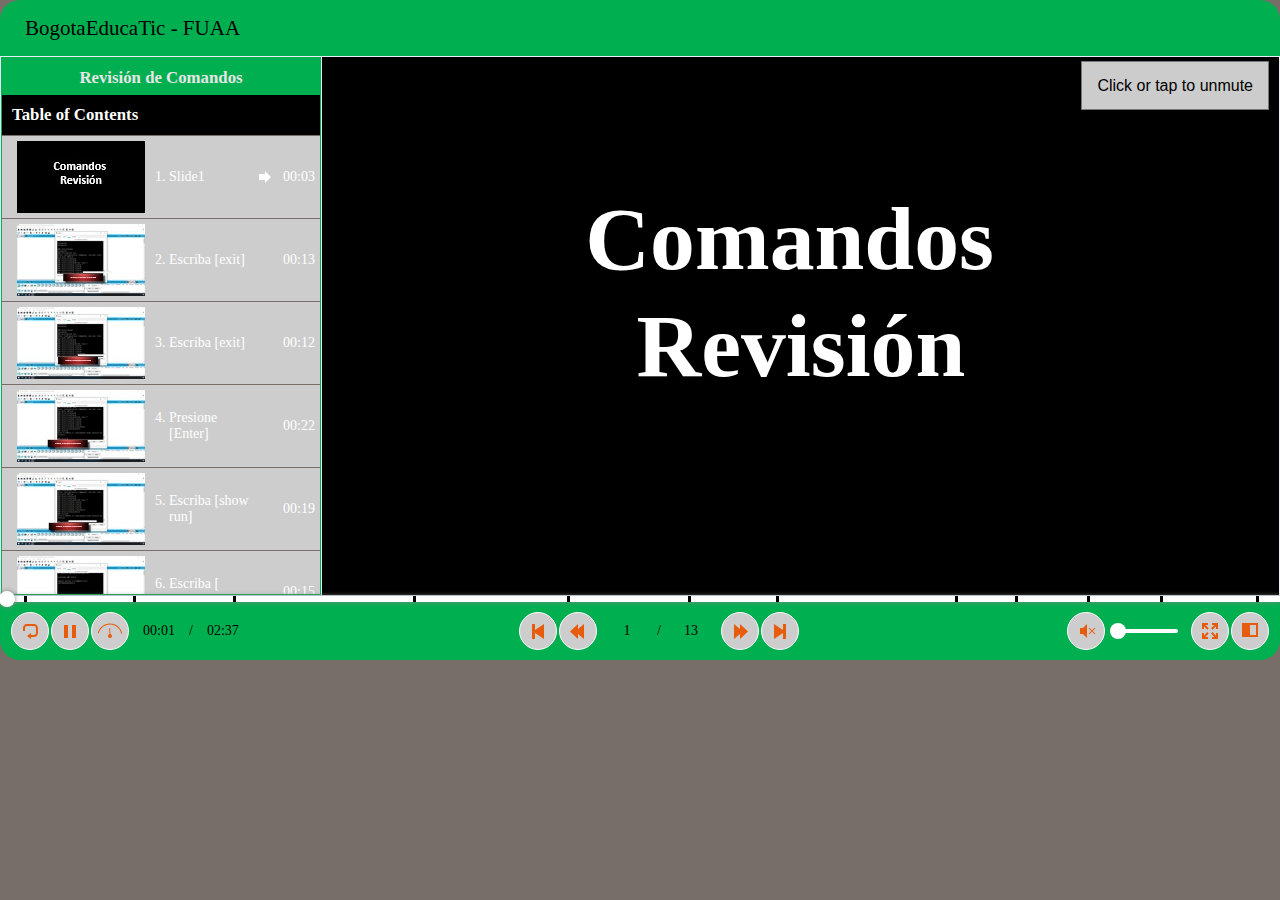
==== commit 4f98152d: "segundo" ====
--- a/demo.html
+++ b/demo.html
@@ -4,7 +4,7 @@
 	<title>BogotaEducaTic - FUAA</title>
 	<meta http-equiv="X-UA-Compatible" content="IE=Edge,chrome=1" />
 	<meta http-equiv="Content-Type" content="text/html; charset=utf-8"/>
-	<meta name="generator" content="ActivePresenter 7.5.4"/>
+	<meta name="generator" content="ActivePresenter 8.2.2"/>
 	<meta name="author" content="Revisión de Comandos" />
 	<meta name="description" content=""/>
 	<meta name="copyright" content=" " />
--- a/player/rlplayer.css
+++ b/player/rlplayer.css
@@ -2,8 +2,8 @@
  * ActivePresenter HTML5 Output File
  * Copyright (c) Atomi Systems, Inc. All rights reserved.
  * https://atomisystems.com/activepresenter/
- * Version: 7.5.4
- * Date: 2019.01.24
+ * Version: 8.2.2
+ * Date: 2020.10.20
  */
 .ap-no-select {
 	-webkit-touch-callout: none; /* iOS Safari */
@@ -20,6 +20,35 @@
 	display:none !important;
 }
 
+.ap-floating-button {
+	display: none;
+}
+
+@media only screen and (max-height: 415px) {
+	.ap-auto-hide {
+		display: none !important;
+	}
+	.ap-floating-button {
+		position: absolute !important;
+		width: 25px;
+		height: 25px;
+		background-color: rgba(233, 233, 233, 0.8);;
+		border: 4px solid rgba(40, 44, 52, 0.5);
+		border-radius: 50%;
+		z-index: 2000;
+		display: flex !important;
+		align-items: center;
+		justify-content: center;
+	}
+
+	.ap-floating-button > div {
+		width: 17px;
+		height: 17px;
+		border-radius: 50%;
+		background-color: rgba(255, 255, 255, 0.8);
+	}
+}
+
 .ap-fullscreen {
 	position: absolute;
 	left: 0 !important;
@@ -103,6 +132,12 @@
 	border-radius: 0px;
 	overflow-x: hidden;
 	overflow-y: auto;
+	z-index: 3;
+}
+
+.ap-side-bar[collapse='true'] {
+	width: 0px !important;
+	background-color: rgba(0, 0, 0, 0) !important;
 }
 
 .ap-prez-container[data-mode='1'] .ap-side-bar{
@@ -138,51 +173,44 @@
 }
 
 .ap-side-bar-expand {
-	width: 100% !important;
-	right: 0 !important;
-	border: none !important;
-	border-radius: 0 !important;
-	margin: 0 !important;
-	min-height: 36px;
-}
-
-.ap-side-bar-expand .ap-button-icon {
-	margin: auto 0 auto auto !important;
-	min-width: 24px !important;
-	width: 24px !important;
-}
-
-.ap-side-bar-expand svg {
-	width: 24px !important;
-	height: 36px !important;
-}
-
-.ap-side-bar-expand[icon-type='right'] svg:nth-child(1) {
-	transform: translate(-50%, -50%) rotate(0deg) !important;
-}
-
-.ap-side-bar-expand[icon-type='left'] svg:nth-child(1) {
-	transform: translate(-50%, -50%) rotate(180deg) !important;
-}
-
-.ap-side-bar-expand[icon-type='right'][data-value='true'] .ap-button-icon {
-	margin-left: 0 !important;
-}
-
-.ap-prez-container[data-mode='1'] .ap-side-bar-expand svg *{
-	fill: rgb(231, 92, 12);
-}
-
-.ap-prez-container[data-mode='2'] .ap-side-bar-expand svg *{
-	fill: rgb(231, 92, 12);
-}
-
-.ap-prez-container[data-mode='3'] .ap-side-bar-expand svg *{
-	fill: rgb(231, 92, 12);
-}
-
-.ap-prez-container[data-mode='4'] .ap-side-bar-expand svg *{
-	fill: rgb(231, 92, 12);
+	position: absolute;
+	display: none;
+	width: 8px;
+	height: 130px;
+	top: 50%;
+	z-index: 4;
+	background-color: rgba(255, 255, 255, 0.6);
+	box-shadow: 0 0px 4px rgba(0, 0, 0, 0.46);
+}
+
+.ap-side-bar-expand[sidebar-show='false'] {
+	display: none !important;
+}
+
+.ap-side-bar-expand[icon-type='right'] {
+	border-radius: 0 16px 16px 0 !important;
+}
+
+.ap-side-bar-expand[icon-type='left'] {
+	border-radius: 16px 0 0 16px !important;
+}
+
+.ap-side-bar-expand[data-value='true'][icon-type='left'] {
+	transform: translateY(-50%) translateX(-100%);
+}
+
+.ap-side-bar-expand[data-value='true'][icon-type='right'] {
+	transform: translateY(-50%);
+}
+
+.ap-side-bar-expand[data-value='false'][icon-type='right'] {
+	left: 0;
+	transform: translateY(-50%);
+}
+
+.ap-side-bar-expand[data-value='false'][icon-type='left'] {
+	right: 0;
+	transform: translateY(-50%);
 }
 
 .ap-presenter-info {
@@ -321,8 +349,9 @@
 }
 /* drop holder in sequence question */
 .ap-ctrl-drop-placeholder {
-	border: 2px solid yellow;
-	margin: -2px;		/* = -border-width: to position correctly */
+	-webkit-box-shadow:inset 0px 0px 0px 2px yellow;
+	-moz-box-shadow:inset 0px 0px 0px 2px yellow;
+	box-shadow:inset 0px 0px 0px 2px yellow;
 }
 
 .ap-ctrl-dragsource-hilight,
@@ -471,6 +500,27 @@
 	outline: #808080 dotted 1px;
 }
 
+#UnmuteHint {
+	position:absolute;
+	top:20px;
+	left:0px;
+	width:100%;
+	height:auto;
+	z-index:8;
+	pointer-events:none;
+	text-align:right;
+	background-color:none;
+}
+
+#UnmuteHint > span {
+	background-color:rgba(255, 255, 255, 0.8);
+	padding:15px;
+	font-size:16px;
+	font-family:Arial;
+	border: 1px solid #777777;
+	margin:10px;
+}
+
 /* attached resources */
 .ap-resources-container {
 	flex: 1;
